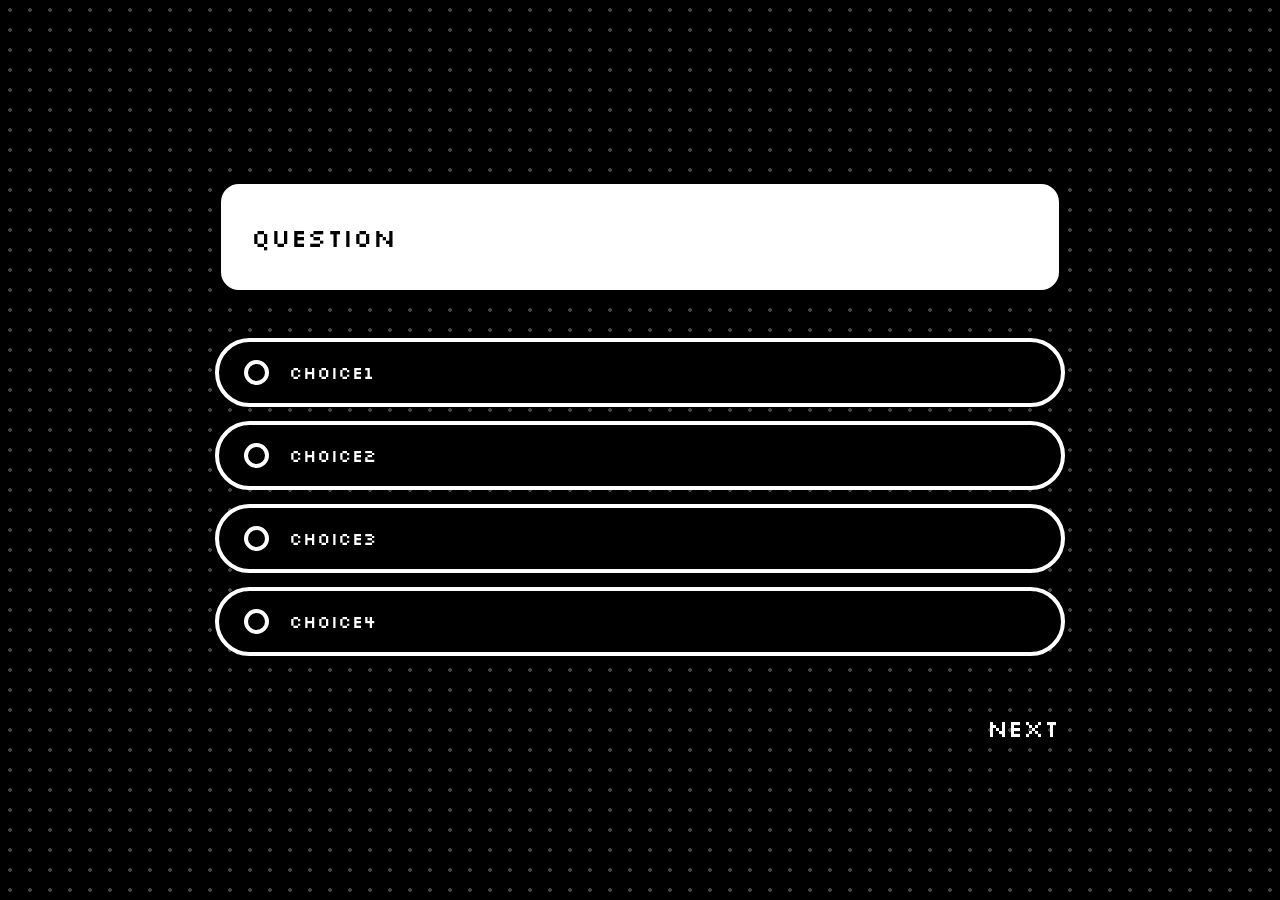
==== questions.html @ 459f8f67 "fixing layout" ====
<html>


    <head>
            <title>Brooklyn 99 Personality Quiz</title>
            <link rel="stylesheet" href="style.css">
            <link href="https://fonts.googleapis.com/css2?family=Silkscreen&display=swap" rel="stylesheet">

    </head>

    <body>
        <div class="quiz-screen">
            <h2 class="question">question</h2>
            <form>
                <input type="radio" id="ans1" name="q1" value="choice1">
                <label for="ans1">choice1</label>
                <input type="radio" id="ans2" name="q1" value="choice2">
                <label for="ans2">choice2</label>
                <input type="radio" id="ans3" name="q1" value="choice3">
                <label for="ans3">choice3</label>
                <input type="radio" id="ans4" name="q1" value="choice4">
                <label for="ans4">choice4</label>
            </form>

            <div class='footer-container'>
                <button class="next" type="button">NEXT</button>
            </div>
        </div>
    </body>

</html>
---- style.css ----
body{
margin: 0;
padding: 0;
overflow: hidden;
background-color: #000000;
background-image: radial-gradient(#444 2px, transparent 2px);
background-size: 20px 20px;

display: flex;
justify-content: center;
align-items: center;
height: 100vh;
width: 100vw;
flex-direction: column;


}

.start-screen{
    display: flex;
    flex-direction: column;
    align-items: center;
    justify-content: center;
    text-align: center;
    width: 90%;
    position: relative;
    z-index: 10;

}


.start-button{
background: none;
border: none;
padding: 10px 30px;
margin: 0;
outline: none;
transform: translateY(-15vh);

font-family: 'Silkscreen';
font-style: normal;
font-weight: 400;
font-size: 32px;
line-height: 82px;
text-align: center;

color: #FFFFFF;

}

.title{
    box-sizing: border-box;
    padding: 5vh 10vw;
    margin: 0 0 40px 0;
    border-radius: 25px;
    background-color: #ffffff;
    border: 6px solid #000000;
    width: 100%;
    max-width: 760px;
    transform: translateY(-10vh);

    font-family: 'Silkscreen';
    font-style: normal;
    font-weight: 400;
    font-size: 36px;
    line-height: 1.3;
    letter-spacing: 2px;

    color: #000000;
}



body> div:has(.title) img{
    position: fixed;
    bottom: -70px;
    left: 50%;
    transform: translateX(-50%);

    width: 100vw;
    height: auto;
    min-height: 60vh;
    object-fit: cover;
    object-position: bottom center;

    z-index: 1;
    pointer-events: none;
}

.quiz-screen{
    display: flex;
    flex-direction: column;
    width: 95%;
    max-width: 850px;
    gap: 20px;
    box-sizing: border-box;
}

.question{
    width: 100%;
    box-sizing: border-box;
    padding: 35px 30px;
    border-radius: 24px;
    background-color: #ffffff;
    border: 6px solid #000000;

    font-family: 'Silkscreen';
    font-style: normal;
    font-weight: 400;
    font-size: 26px;
    line-height: 1.4;
    text-align: left;

    color: #000000;
}

.answers-container{
    display: flex;
    flex-direction: column;
    gap: 16px;
}

input[type="radio"]{
    display: none;
}

label{
    display: flex;
    font-family: 'Silkscreen';
    font-style: normal;
    font-weight: 400;
    font-size: 18px;
    text-align: left;

    color:#FFFFFF;
    background-color: #000000;
    
    cursor: pointer;
    gap: 20px;
    border: 4px solid #FFFFFF;
    padding: 18px 25px;
    margin-bottom: 14px;
    border-radius: 40px;
    box-sizing: border-box;
    align-items: center;
}

label:before{
    content:"";
    height: 25px;
    width: 25px;
    border: 4px solid #ffffff;
    border-radius: 50%;
    flex-shrink: 0;
    box-sizing: border-box;
    background-color: transparent;
}

input[type="radio"]:checked + label:before{
    border: 3px solid #ffffff;
    background-color: #ffffff;
}

input[type="radio"]:checked + label{
    background-color: #000000;
    color: #ffffff;
    border-color: #ffffff;
}

.footer-container{
    display: flex;
    justify-content: flex-end;
    padding-top: 5px;
}
.next{
    font-family: 'Silkscreen';
    font-style: normal;
    font-size: 24px;
    color: #ffffff;
    cursor: pointer;
    background: none;
    border: none;
}

.character{
    font-family: 'Silkscreen';
    font-style: normal;
    font-weight: 400;
    font-size: 32px;
    text-align: right;
    align-self: start;
    color: #000000;

    grid-column: 1;
    grid-row: 2;
    margin: 0;
    padding-top: 15px;
}

.announcement{
    font-family: 'Silkscreen';
    font-style: normal;
    font-weight: 400;
    font-size: 42px;
    text-align: left;
    align-self: center;
    color: #000000;

    grid-column: 2;
    grid-row: 1;
    margin: 0;
}

.description{
    font-family: 'Silkscreen';
    font-style: normal;
    font-weight: 400;
    font-size: 18px;
    text-align: left;
    align-self: start;
    color: #000000;

    grid-column: 2;
    grid-row: 2;
    margin: 0;
}

.results-box{
    position: relative;
    width: 90%;
    max-width: 820px;
    height: 380px;
    padding: 40px;
    border: 6px solid #000000;
    background-color: #ffffff;
    border-radius: 32px;
    box-sizing: border-box;
    box-shadow: 25px 25px 0px #474747;

    display: grid;
    grid-template-columns: 280px 1fr;
    grid-template-rows: 170px 1fr;
    column-gap: 45px;
    row-gap: 15px;
}

.results-box img{
    grid-column: 1;
    grid-row: 1;
    display: block;
    width: 280px;
    height: 170px;

    border: 4px solid #000000;
    border-radius: 16px;
    object-fit: cover;
}
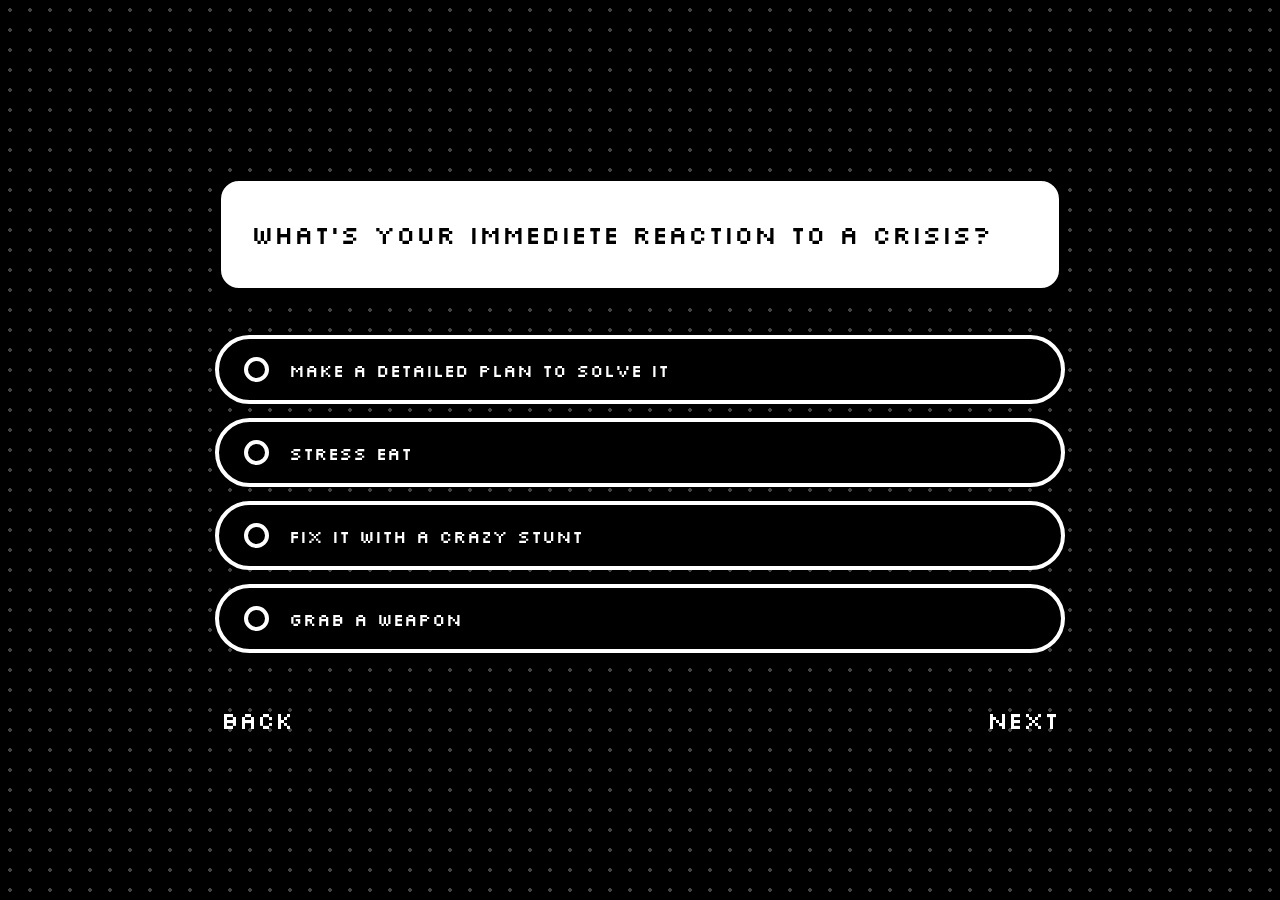
==== commit 8d30540d: "added a back button" ====
--- a/questions.html
+++ b/questions.html
@@ -10,22 +10,24 @@
 
     <body>
         <div class="quiz-screen">
-            <h2 class="question">question</h2>
+            <h2 class="question">What's your immediete reaction to a crisis?</h2>
             <form>
-                <input type="radio" id="ans1" name="q1" value="choice1">
-                <label for="ans1">choice1</label>
-                <input type="radio" id="ans2" name="q1" value="choice2">
-                <label for="ans2">choice2</label>
-                <input type="radio" id="ans3" name="q1" value="choice3">
-                <label for="ans3">choice3</label>
-                <input type="radio" id="ans4" name="q1" value="choice4">
-                <label for="ans4">choice4</label>
+                <input type="radio" id="ans1" name="qs" value="0">
+                <label for="ans1">make a detailed plan to solve it</label>
+                <input type="radio" id="ans2" name="qs" value="1">
+                <label for="ans2">stress eat</label>
+                <input type="radio" id="ans3" name="qs" value="2">
+                <label for="ans3">fix it with a crazy stunt</label>
+                <input type="radio" id="ans4" name="qs" value="3">
+                <label for="ans4">grab a weapon</label>
             </form>
 
             <div class='footer-container'>
+                <button class="back" type="button">BACK</button>
                 <button class="next" type="button">NEXT</button>
             </div>
         </div>
+        <script src="script.js"></script>
     </body>
 
 </html>
--- a/style.css
+++ b/style.css
@@ -169,10 +169,20 @@
 
 .footer-container{
     display: flex;
-    justify-content: flex-end;
-    padding-top: 5px;
+    justify-content: space-between;
+    padding-bottom: 10px;
 }
 .next{
+    font-family: 'Silkscreen';
+    font-style: normal;
+    font-size: 24px;
+    color: #ffffff;
+    cursor: pointer;
+    background: none;
+    border: none;
+}
+
+.back{
     font-family: 'Silkscreen';
     font-style: normal;
     font-size: 24px;
@@ -256,3 +266,71 @@
     object-fit: cover;
 }
 
+.container {
+    display: flex;
+    align-items: center;
+    background: #ffffff;
+    padding: 3rem;
+    border-radius: 10px;
+    margin: 5rem auto;
+    width: 75%;
+    box-shadow: 0px 32px 40px -19px rgba(0, 0, 0, 0.25);
+
+}
+
+.slider {
+    appearance: none;
+    width: 100%;
+    height: 8px;
+    background: #D3D3D3;
+    border-radius: 5px;
+    outline: none;
+}
+
+.slider::-webkit-slider-thumb {
+    appearance: none;
+    width: 20px;
+    height: 20px;
+    background: #36454F;
+    border-radius: 50%;
+    cursor: pointer;
+}
+
+.slider::-moz-range-thumb {
+    appearance: none;
+    width: 20px;
+    height: 20px;
+    background: #36454f;
+    border-radius: 50%;
+    cursor: pointer;
+}
+
+.value {
+    display: flex;
+    justify-content: center;
+    align-items: center;
+    font-size: 20px;
+    margin-left: 1rem;
+    background: #36454f;
+    color: #ffffff;
+    width: 80px;
+    height: 40px;
+    border-radius: 5px;
+
+}
+
+.slider-qs {
+    box-sizing: border-box;
+    padding: 35px 30px;
+    border-radius: 24px;
+    background-color: #ffffff;
+    border: 6px solid #000000;
+    color: #000000;
+
+    font-family: 'Silkscreen';
+    font-style: normal;
+    font-weight: 400;
+    font-size: 26px;
+    line-height: 1.4;
+    text-align: left;
+}
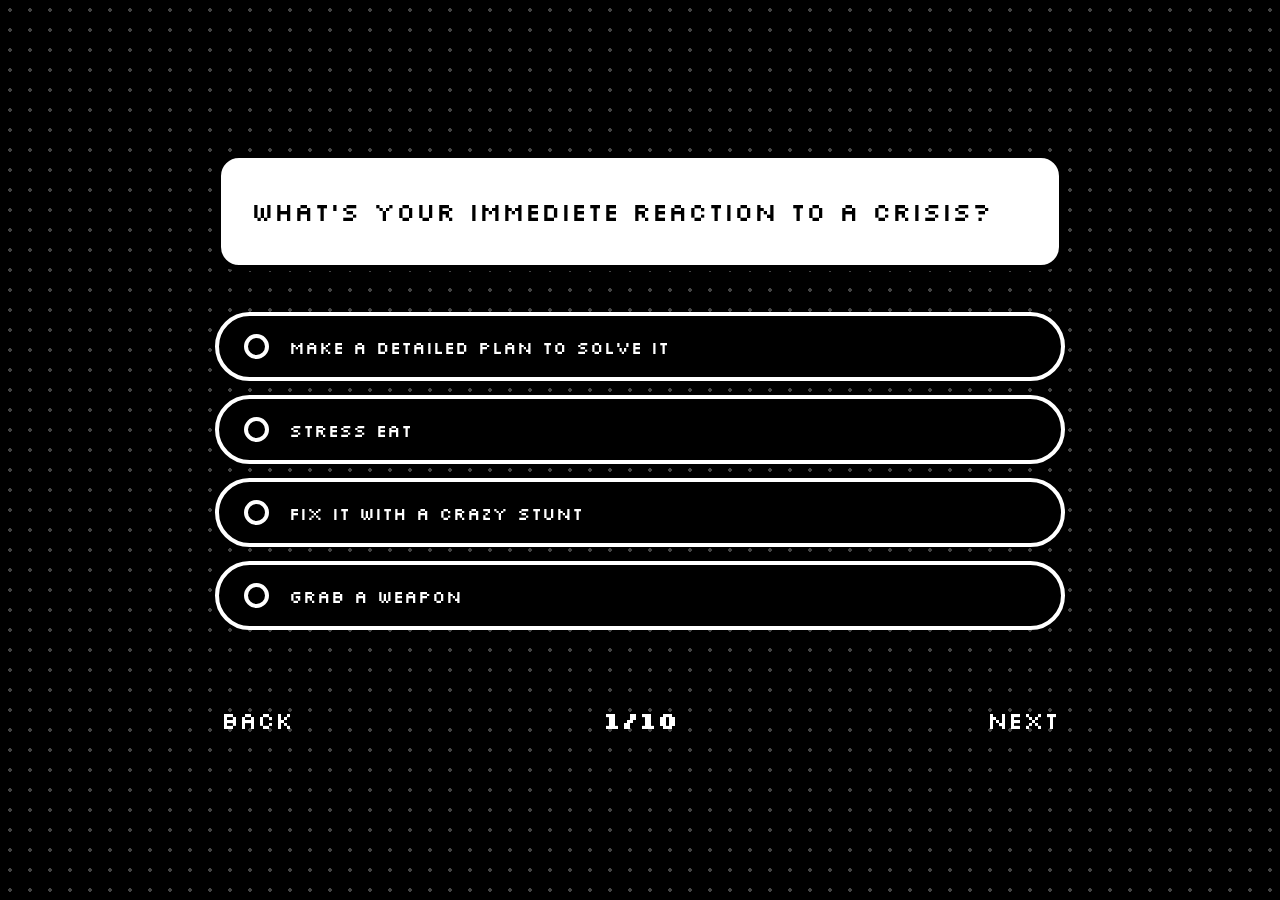
==== commit 0e615626: "added confetti + qs tracker" ====
--- a/questions.html
+++ b/questions.html
@@ -24,6 +24,7 @@
 
             <div class='footer-container'>
                 <button class="back" type="button">BACK</button>
+                <h3 class="tracker">1/10</h3>
                 <button class="next" type="button">NEXT</button>
             </div>
         </div>
--- a/style.css
+++ b/style.css
@@ -192,6 +192,13 @@
     border: none;
 }
 
+.tracker{
+    font-family: 'Silkscreen';
+    font-style: normal;
+    font-size: 24px;
+    color: #ffffff;
+}
+
 .character{
     font-family: 'Silkscreen';
     font-style: normal;
@@ -225,7 +232,7 @@
     font-family: 'Silkscreen';
     font-style: normal;
     font-weight: 400;
-    font-size: 18px;
+    font-size: 22px;
     text-align: left;
     align-self: start;
     color: #000000;
@@ -333,4 +340,4 @@
     font-size: 26px;
     line-height: 1.4;
     text-align: left;
-}+}
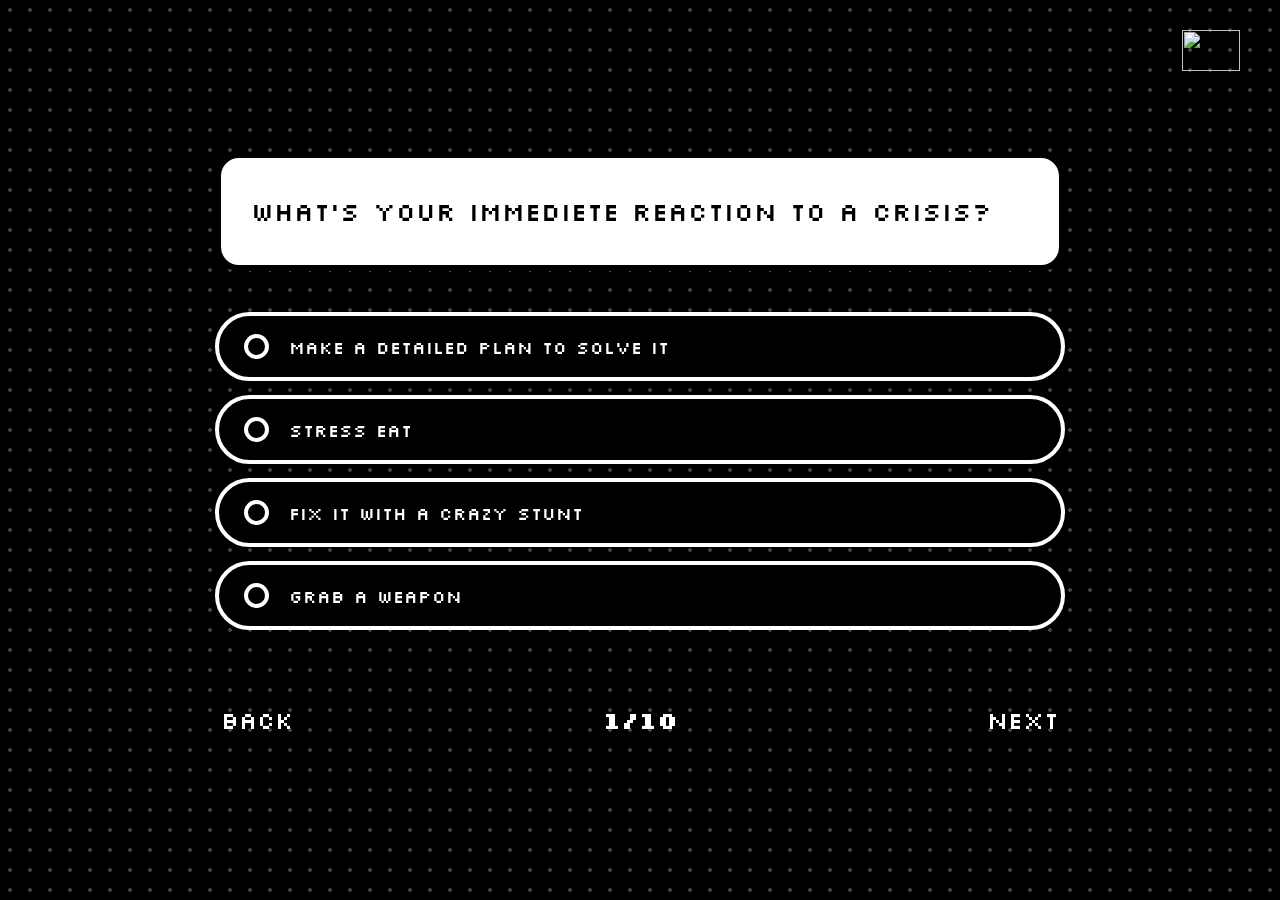
==== commit b479b89c: "added darrk mode button" ====
--- a/questions.html
+++ b/questions.html
@@ -27,6 +27,10 @@
                 <h3 class="tracker">1/10</h3>
                 <button class="next" type="button">NEXT</button>
             </div>
+
+        </div>
+        <div class="mode-icon">
+            <img id="theme-image" src="images-b99/moon.png" alt="icon">
         </div>
         <script src="script.js"></script>
     </body>
--- a/style.css
+++ b/style.css
@@ -2,7 +2,7 @@
 margin: 0;
 padding: 0;
 overflow: hidden;
-background-color: #000000;
+background-color: var(--secondary-color);
 background-image: radial-gradient(#444 2px, transparent 2px);
 background-size: 20px 20px;
 
@@ -44,7 +44,7 @@
 line-height: 82px;
 text-align: center;
 
-color: #FFFFFF;
+color: var(--primary-color);
 
 }
 
@@ -53,8 +53,8 @@
     padding: 5vh 10vw;
     margin: 0 0 40px 0;
     border-radius: 25px;
-    background-color: #ffffff;
-    border: 6px solid #000000;
+    background-color: var(--primary-color);
+    border: 6px solid var(--secondary-color);
     width: 100%;
     max-width: 760px;
     transform: translateY(-10vh);
@@ -66,7 +66,7 @@
     line-height: 1.3;
     letter-spacing: 2px;
 
-    color: #000000;
+    color: var(--secondary-color);
 }
 
 
@@ -94,6 +94,8 @@
     max-width: 850px;
     gap: 20px;
     box-sizing: border-box;
+
+    
 }
 
 .question{
@@ -101,8 +103,8 @@
     box-sizing: border-box;
     padding: 35px 30px;
     border-radius: 24px;
-    background-color: #ffffff;
-    border: 6px solid #000000;
+    background-color: var(--primary-color);
+    border: 6px solid var(--secondary-color);
 
     font-family: 'Silkscreen';
     font-style: normal;
@@ -111,7 +113,7 @@
     line-height: 1.4;
     text-align: left;
 
-    color: #000000;
+    color: var(--secondary-color);
 }
 
 .answers-container{
@@ -132,12 +134,12 @@
     font-size: 18px;
     text-align: left;
 
-    color:#FFFFFF;
-    background-color: #000000;
+    color: var(--primary-color);
+    background-color: var(--secondary-color);
     
     cursor: pointer;
     gap: 20px;
-    border: 4px solid #FFFFFF;
+    border: 4px solid var(--primary-color);
     padding: 18px 25px;
     margin-bottom: 14px;
     border-radius: 40px;
@@ -149,7 +151,7 @@
     content:"";
     height: 25px;
     width: 25px;
-    border: 4px solid #ffffff;
+    border: 4px solid var(--primary-color);
     border-radius: 50%;
     flex-shrink: 0;
     box-sizing: border-box;
@@ -157,14 +159,14 @@
 }
 
 input[type="radio"]:checked + label:before{
-    border: 3px solid #ffffff;
-    background-color: #ffffff;
+    border: 3px solid var(--primary-color);
+    background-color: var(--primary-color);
 }
 
 input[type="radio"]:checked + label{
-    background-color: #000000;
-    color: #ffffff;
-    border-color: #ffffff;
+    background-color: var(--secondary-color);
+    color: var(--primary-color);
+    border-color: var(--primary-color);
 }
 
 .footer-container{
@@ -172,31 +174,57 @@
     justify-content: space-between;
     padding-bottom: 10px;
 }
-.next{
-    font-family: 'Silkscreen';
-    font-style: normal;
-    font-size: 24px;
-    color: #ffffff;
-    cursor: pointer;
+
+.footer-results {
+    display: flex;
+    justify-content: flex-end;
+    padding-bottom: 10vh;
+}
+
+.download {
     background: none;
     border: none;
-}
-
-.back{
+    cursor: pointer;
+    padding: 3px;
+}
+
+.download .material-symbols-outlined {
+    font-size: 30px;
+    color: var(--secondary-color);
+    display: inline-block;
+
+    font-variation-settings:
+    'FILL' 0,
+    'wght' 400,
+    'GRAD' 0,
+    'opsz' 24;
+}
+
+.next{
     font-family: 'Silkscreen';
     font-style: normal;
     font-size: 24px;
-    color: #ffffff;
+    color: var(--primary-color);
     cursor: pointer;
     background: none;
     border: none;
 }
 
+.back{
+    font-family: 'Silkscreen';
+    font-style: normal;
+    font-size: 24px;
+    color: var(--primary-color);
+    cursor: pointer;
+    background: none;
+    border: none;
+}
+
 .tracker{
     font-family: 'Silkscreen';
     font-style: normal;
     font-size: 24px;
-    color: #ffffff;
+    color: var(--primary-color);
 }
 
 .character{
@@ -206,7 +234,7 @@
     font-size: 32px;
     text-align: right;
     align-self: start;
-    color: #000000;
+    color: var(--secondary-color);
 
     grid-column: 1;
     grid-row: 2;
@@ -221,7 +249,7 @@
     font-size: 42px;
     text-align: left;
     align-self: center;
-    color: #000000;
+    color: var(--secondary-color);
 
     grid-column: 2;
     grid-row: 1;
@@ -232,10 +260,10 @@
     font-family: 'Silkscreen';
     font-style: normal;
     font-weight: 400;
-    font-size: 22px;
+    font-size: 1.4rem;
     text-align: left;
     align-self: start;
-    color: #000000;
+    color: var(--secondary-color);
 
     grid-column: 2;
     grid-row: 2;
@@ -248,8 +276,8 @@
     max-width: 820px;
     height: 380px;
     padding: 40px;
-    border: 6px solid #000000;
-    background-color: #ffffff;
+    border: 6px solid var(--secondary-color);
+    background-color: var(--primary-color);
     border-radius: 32px;
     box-sizing: border-box;
     box-shadow: 25px 25px 0px #474747;
@@ -268,7 +296,7 @@
     width: 280px;
     height: 170px;
 
-    border: 4px solid #000000;
+    border: 4px solid var(--secondary-color);
     border-radius: 16px;
     object-fit: cover;
 }
@@ -276,7 +304,7 @@
 .container {
     display: flex;
     align-items: center;
-    background: #ffffff;
+    background: var(--primary-color);
     padding: 3rem;
     border-radius: 10px;
     margin: 5rem auto;
@@ -289,7 +317,7 @@
     appearance: none;
     width: 100%;
     height: 8px;
-    background: #D3D3D3;
+    background: var(--tertiary-color);
     border-radius: 5px;
     outline: none;
 }
@@ -298,7 +326,7 @@
     appearance: none;
     width: 20px;
     height: 20px;
-    background: #36454F;
+    background: var(--quaternary-color);
     border-radius: 50%;
     cursor: pointer;
 }
@@ -307,7 +335,7 @@
     appearance: none;
     width: 20px;
     height: 20px;
-    background: #36454f;
+    background: var(--quaternary-color);
     border-radius: 50%;
     cursor: pointer;
 }
@@ -318,8 +346,8 @@
     align-items: center;
     font-size: 20px;
     margin-left: 1rem;
-    background: #36454f;
-    color: #ffffff;
+    background: var(--quaternary-color);
+    color: var(--primary-color);
     width: 80px;
     height: 40px;
     border-radius: 5px;
@@ -330,9 +358,9 @@
     box-sizing: border-box;
     padding: 35px 30px;
     border-radius: 24px;
-    background-color: #ffffff;
-    border: 6px solid #000000;
-    color: #000000;
+    background-color: var(--primary-color);
+    border: 6px solid var(--secondary-color);
+    color: var(--secondary-color);
 
     font-family: 'Silkscreen';
     font-style: normal;
@@ -341,3 +369,36 @@
     line-height: 1.4;
     text-align: left;
 }
+
+.mode-icon{
+    position: fixed;
+    display: flex;
+    width: 4.5vw;
+    height: 4.5vh;
+    top: 30px;
+    right: 40px;
+    margin: 0;
+    cursor: pointer;
+    z-index: 9999;
+}
+
+.mode-icon img{
+    width: 100%;
+    height: 100%;
+    object-fit: contain;
+}
+
+:root{
+    --primary-color: #ffffff;
+    --secondary-color: #000000;
+    --tertiary-color: #C0C0C0;
+    --quaternary-color: #36454f;
+
+}
+
+.light-theme{
+    --primary-color: #000000;
+    --secondary-color: #ffffff;
+    --tertiary-color: #36454f;
+    --quaternary-color: #C0c0c0;
+}
